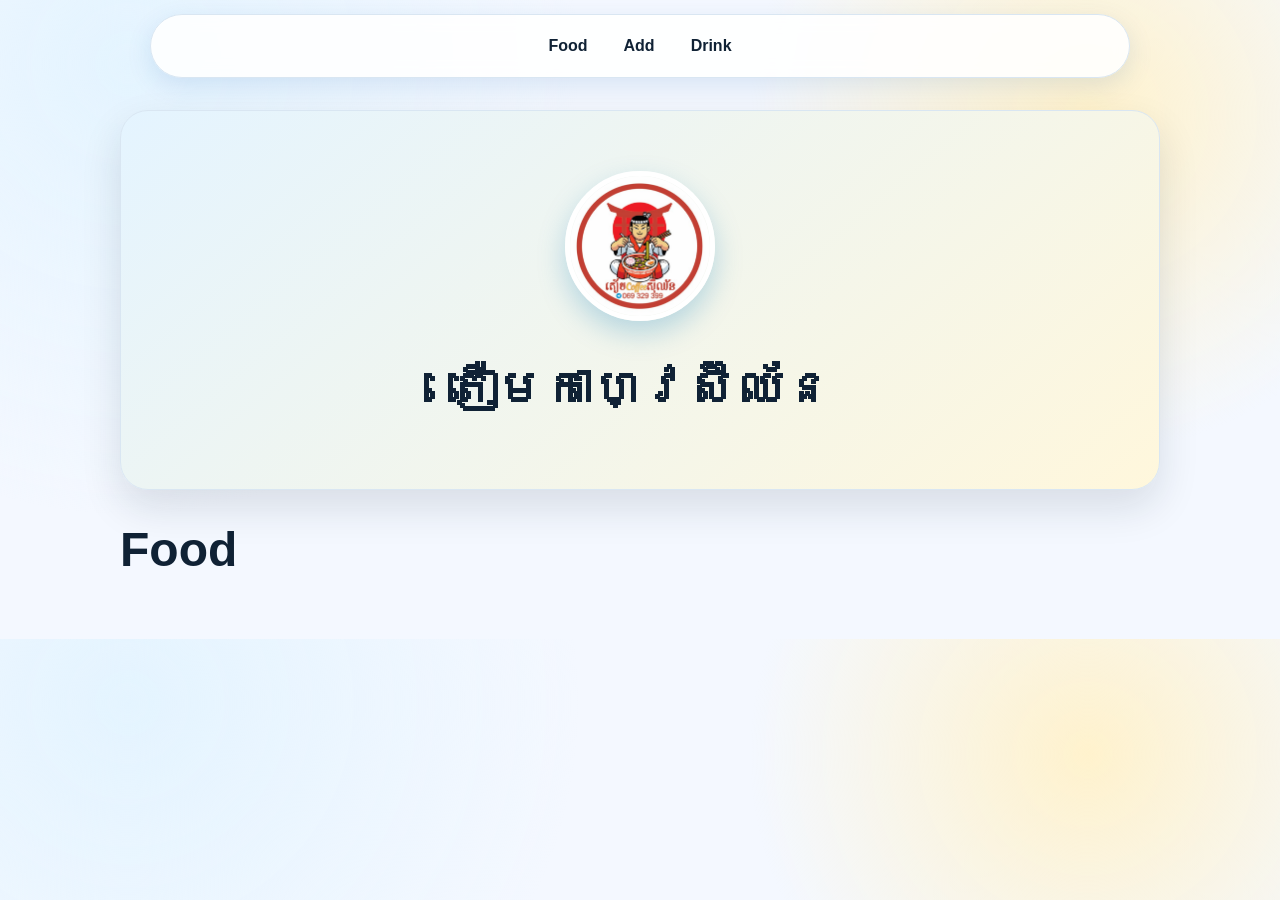
==== code/index.html @ 5297358c "Initial commit" ====
<!DOCTYPE html>
<html lang="en">
<head>
    <meta charset="UTF-8">
    <meta name="viewport" content="width=device-width, initial-scale=1.0">
    <title>MENU</title>
    <link rel="stylesheet" href="./index.css" />
    <link rel="preconnect" href="https://fonts.googleapis.com" />
    <link rel="preconnect" href="https://fonts.gstatic.com" crossorigin />
</head>
<body>
    <!-- Navber -->
    <nav class="navbar">
      <a href="./index.html">Food</a>
      <a href="./add.html">Add</a>
      <a href="./drink.html">Drink</a>
    </nav>
    <!-- Main -->
    <main>
        <section id="profile" class="hero">
            <img src="../img/add/logo.JPG" alt="Home" class="profile-img"/>
            <h1>តឿមកាហ្វេស៊ីឈ័ន</h1>
        </section>

        <div id="food">
            <h1>Food</h1>


        </div>
    </main>
</body>
</html>
---- code/index.css ----
:root {
  --bg: #f4f8ff;
  --surface: #ffffff;
  --text: #102235;
  --muted: #4a6075;
  --primary: #0077b6;
  --primary-strong: #0353a4;
  --accent: #faae2b;
  --border: #d9e6f2;
  --shadow: 0 18px 40px rgba(16, 34, 53, 0.12);
}

* {
  box-sizing: border-box;
  margin: 0;
  padding: 0;
}

html {
  scroll-behavior: smooth;
}

body {
  font-family: "Poppins", sans-serif;
  color: var(--text);
  background: radial-gradient(circle at 10% 10%, #e4f4ff, transparent 35%),
    radial-gradient(circle at 85% 18%, #fff2cd, transparent 28%), var(--bg);
  line-height: 1.65;
}

main {
  width: min(1040px, 92%);
  margin: 0 auto;
  padding-top: 110px;
  padding-bottom: 50px;
}

.navbar {
  position: fixed;
  top: 14px;
  left: 50%;
  transform: translateX(-50%);
  width: min(980px, 92%);
  padding: 10px;
  display: flex;
  justify-content: center;
  gap: 8px;
  flex-wrap: wrap;
  background: rgba(255, 255, 255, 0.88);
  border: 1px solid var(--border);
  border-radius: 999px;
  backdrop-filter: blur(8px);
  box-shadow: 0 8px 26px rgba(3, 83, 164, 0.12);
  z-index: 1000;
}
.navbar a {
  color: var(--text);
  text-decoration: none;
  font-weight: 600;
  padding: 8px 14px;
  border-radius: 999px;
  transition: all 0.25s ease;
}

.navbar a:hover {
  color: #fff;
  background: var(--primary-strong);
}

.hero {
  text-align: center;
  background: linear-gradient(140deg, #e4f4ff 0%, #fff7dc 100%);
  border: 1px solid var(--border);
  border-radius: 28px;
  box-shadow: var(--shadow);
  padding: 60px 26px;
  animation: fadeUp 0.8s ease both;
}

.profile-img {
  width: 150px;
  height: 150px;
  border-radius: 50%;
  object-fit: cover;
  border: 5px solid #fff;
  box-shadow: 0 12px 28px rgba(0, 119, 182, 0.25);
}

h1 {
  margin-top: 20px;
  font-size: clamp(2rem, 4vw, 3rem);
  font-weight: 800;
}



@keyframes fadeUp {
  from {
    opacity: 0;
    transform: translateY(16px);
  }
  to {
    opacity: 1;
    transform: translateY(0);
  }
}

@media (max-width: 900px) {
  .about-grid,
  .pro_1,
  .pro_2 {
    grid-template-columns: 1fr;
  }

  .pro_1 img,
  .pro_2 img {
    max-height: 280px;
  }
}

@media (max-width: 640px) {
  main {
    width: 94%;
    padding-top: 120px;
  }

  .panel,
  .hero {
    padding: 24px 18px;
    border-radius: 18px;
  }

  .navbar {
    border-radius: 18px;
    justify-content: flex-start;
    padding: 8px;
  }

  .navbar a {
    font-size: 0.9rem;
    padding: 7px 11px;
  }
}
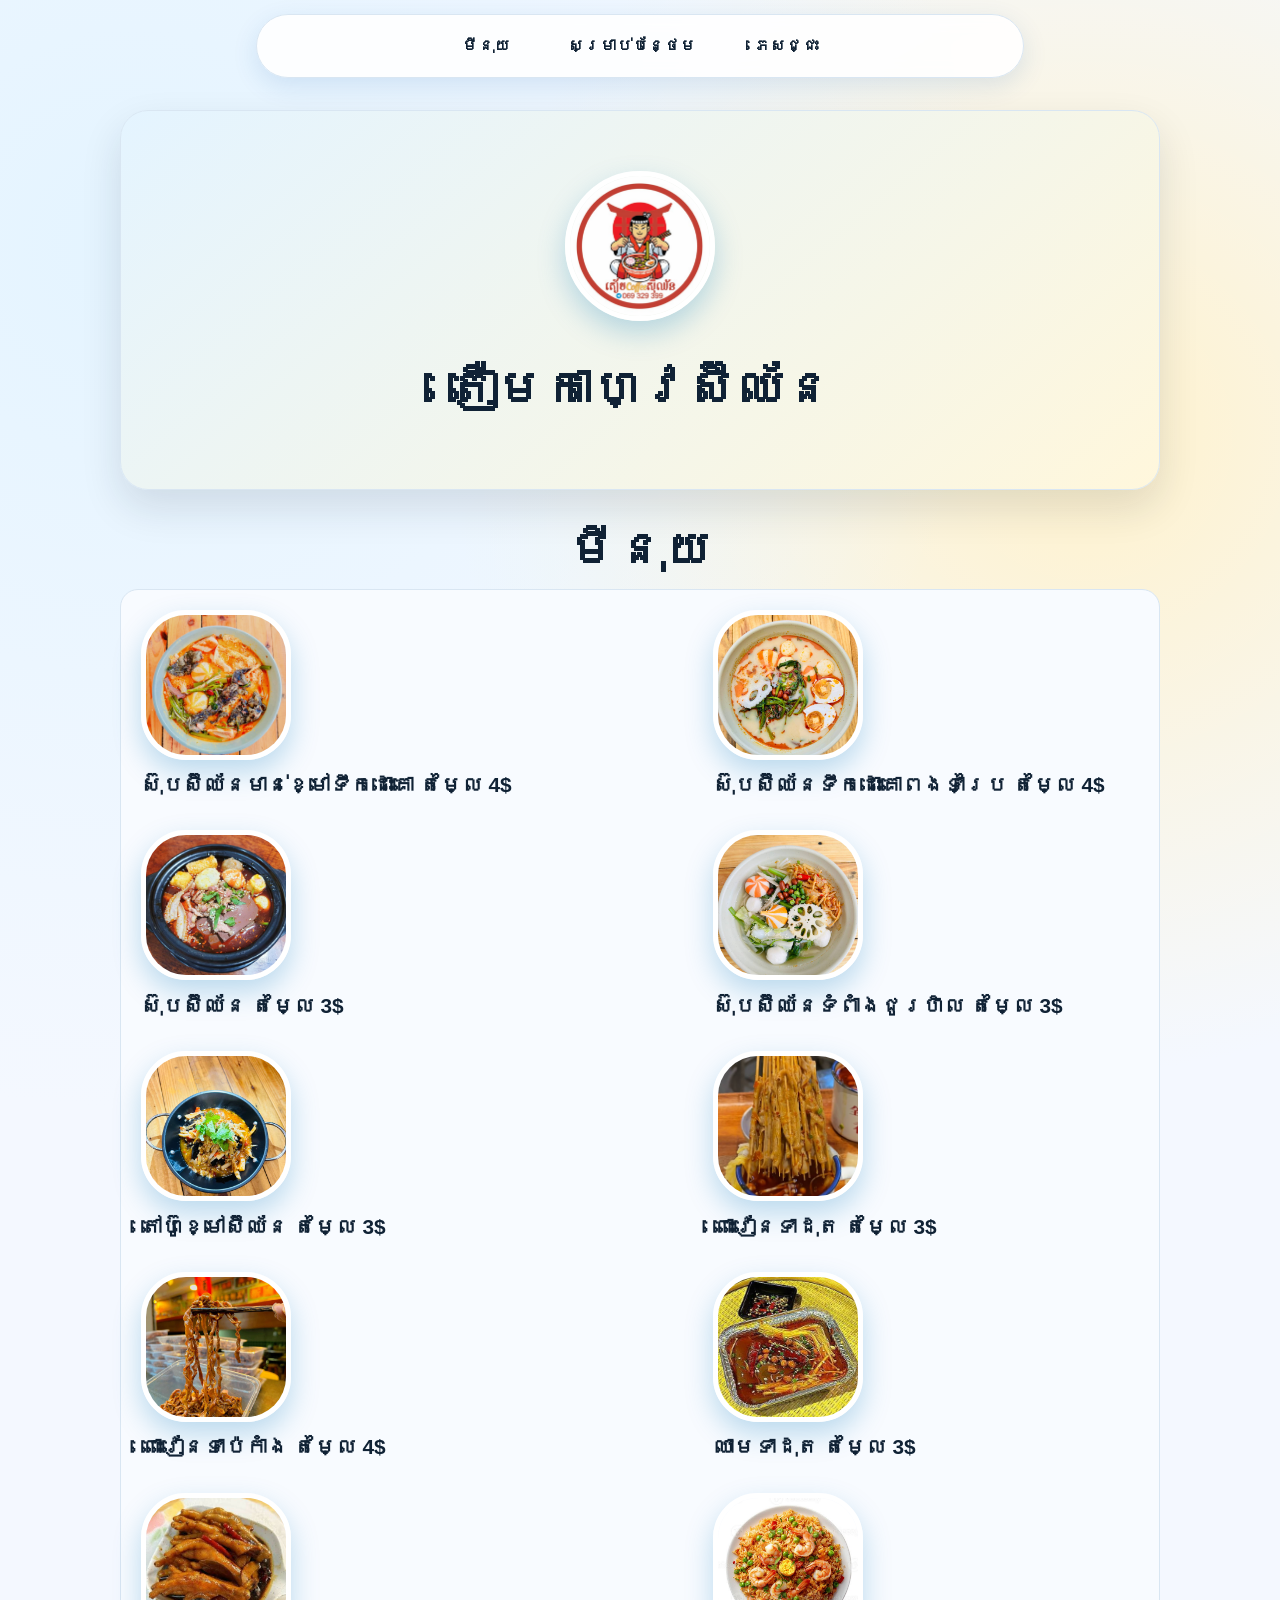
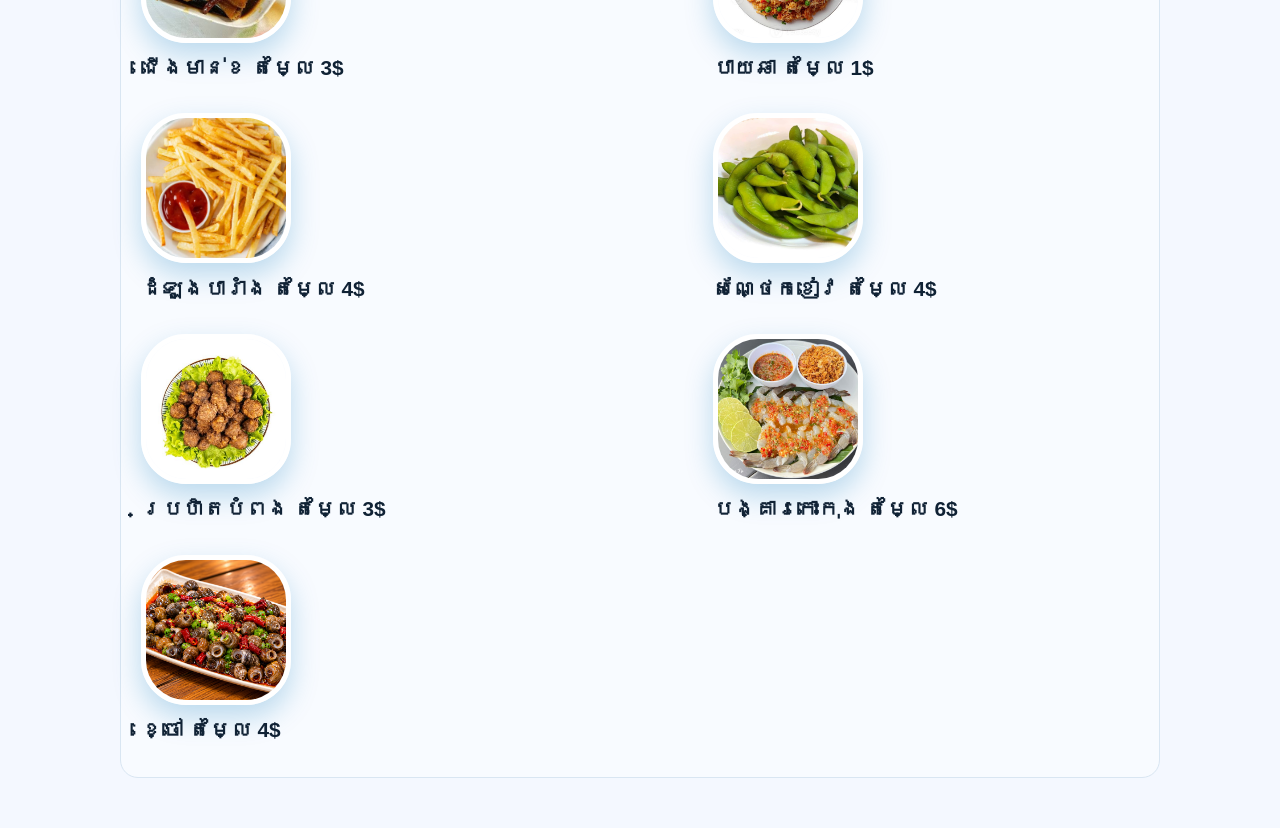
==== commit 191a4ab4: "Update website files and images" ====
--- a/code/index.html
+++ b/code/index.html
@@ -11,9 +11,9 @@
 <body>
     <!-- Navber -->
     <nav class="navbar">
-      <a href="./index.html">Food</a>
-      <a href="./add.html">Add</a>
-      <a href="./drink.html">Drink</a>
+      <a href="./index.html">មីនុយ</a>
+      <a href="./add.html">សម្រាប់បន្ថែម</a>
+      <a href="./drink.html">ភេសជ្ជះ</a>
     </nav>
     <!-- Main -->
     <main>
@@ -21,11 +21,71 @@
             <img src="../img/add/logo.JPG" alt="Home" class="profile-img"/>
             <h1>តឿមកាហ្វេស៊ីឈ័ន</h1>
         </section>
-
-        <div id="food">
-            <h1>Food</h1>
-
-
+        <div>
+             <h1 align="center">មីនុយ</h1>
+            <div id="food" class="panel">
+               
+                <div class="food_info">
+                    <img src="../img/food/1.JPG" alt="Home" class="profile-img"/>
+                    <h3>ស៊ុបស៊ីឈ័នមាន់ខ្មៅទឹកដោះគោ តម្លៃ 4$</h3>
+                </div>
+                <div class="food_info">
+                    <img src="../img/food/2.JPG" alt="Home" class="profile-img"/>
+                    <h3>ស៊ុបស៊ីឈ័នទឹកដោះគោពងទាប្រៃ តម្លៃ 4$</h3>
+                </div>
+                <div class="food_info">
+                    <img src="../img/food/3.jpg" alt="Home" class="profile-img"/>
+                    <h3>ស៊ុបស៊ីឈ័ន តម្លៃ 3$</h3>
+                </div>
+                <div class="food_info">
+                    <img src="../img/food/4.JPG" alt="Home" class="profile-img"/>
+                    <h3>ស៊ុបស៊ីឈ័នទំពាំងជូរហិល តម្លៃ 3$</h3>
+                </div>
+                <div class="food_info">
+                    <img src="../img/food/5+.JPG" alt="Home" class="profile-img"/>
+                    <h3>តៅហ៊ូខ្មៅស៊ីឈ័ន តម្លៃ 3$</h3>
+                </div>
+                <div class="food_info">
+                    <img src="../img/food/៦.JPG" alt="Home" class="profile-img"/>
+                    <h3>ពោះវៀនទាដុត តម្លៃ 3$</h3>
+                </div>
+                <div class="food_info">
+                    <img src="../img/food/7.JPG" alt="Home" class="profile-img"/>
+                    <h3>ពោះវៀនទាប៉េកាំង តម្លៃ 4$</h3>
+                </div>
+                <div class="food_info">
+                    <img src="../img/food/8.JPG" alt="Home" class="profile-img"/>
+                    <h3>ឈាមទាដុត តម្លៃ 3$</h3>
+                </div>
+                <div class="food_info">
+                    <img src="../img/food/Chicken_foot.png" alt="Home" class="profile-img"/>
+                    <h3>ជើងមាន់ខ តម្លៃ 3$</h3>
+                </div>
+                <div class="food_info">
+                    <img src="../img/food/fried_rice.jpg" alt="Home" class="profile-img"/>
+                    <h3>បាយឆា តម្លៃ 1$</h3>
+                </div>
+                <div class="food_info">
+                    <img src="../img/food/potato.jpg" alt="Home" class="profile-img"/>
+                    <h3>ដំឡូងបារាំង តម្លៃ 4$</h3>
+                </div>
+                <div class="food_info">
+                    <img src="../img/food/Green bean.jpg" alt="Home" class="profile-img"/>
+                    <h3>សណ្ថែកខៀវ តម្លៃ 4$</h3>
+                </div>
+                <div class="food_info">
+                    <img src="../img/food/fry_meatball.jpg" alt="Home" class="profile-img"/>
+                    <h3>ប្រហិតបំពង តម្លៃ 3$</h3>
+                </div>
+                <div class="food_info">
+                    <img src="../img/food/chrimp.jpg" alt="Home" class="profile-img"/>
+                    <h3>បង្គារកោះកុង តម្លៃ 6$</h3>
+                </div>
+                <div class="food_info">
+                    <img src="../img/food/IMG_6782.PNG" alt="Home" class="profile-img"/>
+                    <h3>ខ្ចៅ តម្លៃ 4$</h3>
+                </div>
+            </div>
         </div>
     </main>
 </body>
--- a/code/index.css
+++ b/code/index.css
@@ -40,7 +40,7 @@
   top: 14px;
   left: 50%;
   transform: translateX(-50%);
-  width: min(980px, 92%);
+  width: min(980px, 60%);
   padding: 10px;
   display: flex;
   justify-content: center;
@@ -57,7 +57,7 @@
   color: var(--text);
   text-decoration: none;
   font-weight: 600;
-  padding: 8px 14px;
+  padding: 8px 25px;
   border-radius: 999px;
   transition: all 0.25s ease;
 }
@@ -77,7 +77,7 @@
   animation: fadeUp 0.8s ease both;
 }
 
-.profile-img {
+#profile img {
   width: 150px;
   height: 150px;
   border-radius: 50%;
@@ -90,6 +90,30 @@
   margin-top: 20px;
   font-size: clamp(2rem, 4vw, 3rem);
   font-weight: 800;
+}
+h3 {
+  font-size: 1.3rem;
+  margin-bottom: 10px;
+}
+#food {
+  align-items: center;
+  display:grid;
+  grid-template-columns: 1.3fr 1fr;
+  gap: 18px;
+  background: #f8fbff;
+  border: 1px solid var(--border);
+  border-radius: 18px;
+  padding: 20px;
+  transition: transform 0.25s ease, box-shadow 0.25s ease;
+}
+
+.food_info img {
+  width: 150px;
+  height: 150px;
+  border-radius: 30%;
+  object-fit: cover;
+  border: 5px solid #fff;
+  box-shadow: 0 12px 28px rgba(0, 119, 182, 0.25);
 }
 
 
@@ -107,20 +131,19 @@
 
 @media (max-width: 900px) {
   .about-grid,
-  .pro_1,
-  .pro_2 {
+  .food_info {
     grid-template-columns: 1fr;
   }
 
-  .pro_1 img,
-  .pro_2 img {
+  
+  .food_info img {
     max-height: 280px;
   }
 }
 
 @media (max-width: 640px) {
   main {
-    width: 94%;
+    width: 98%;
     padding-top: 120px;
   }
 
@@ -132,12 +155,15 @@
 
   .navbar {
     border-radius: 18px;
-    justify-content: flex-start;
+    justify-content: flex;
     padding: 8px;
+    width: 70%;
+
   }
 
   .navbar a {
     font-size: 0.9rem;
-    padding: 7px 11px;
-  }
+    padding: 5px 5px;
+    
+   }
 }
